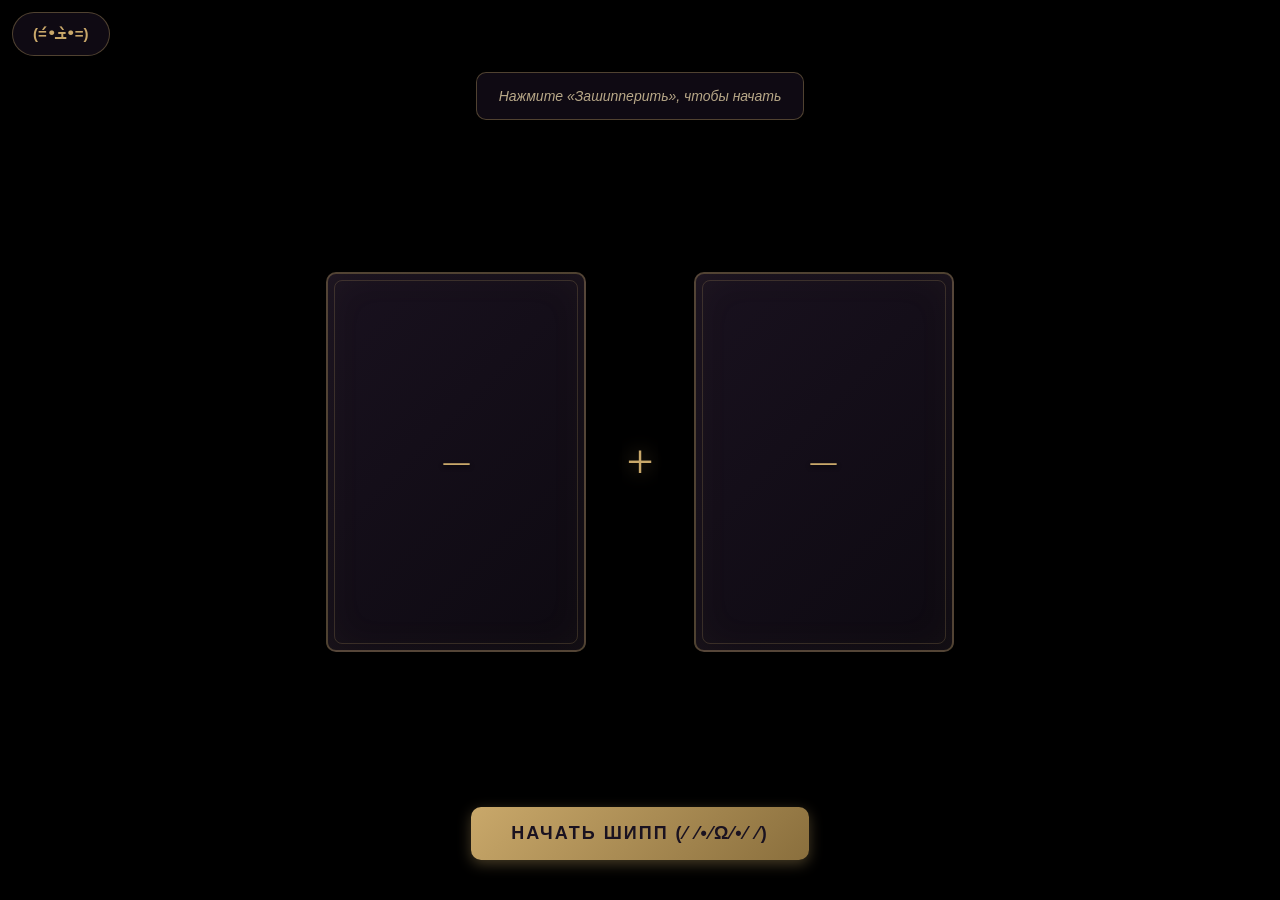
==== index.html @ dc26dc6c "Update index.html" ====
<!DOCTYPE html>
<html lang="ru">
<head>
     <link rel="icon" href="./1000109366 (2)-photoaidcom-cropped.jpg" type="image/jpeg">
    <meta charset="UTF-8">
    <meta name="viewport" content="width=device-width, initial-scale=1.0">
    <title>Turning — Рандомайзер пар</title>
    <link rel="icon" href="./unnamed.png" type="image/jpeg">
    <link rel="stylesheet" href="./style.css">
</head>
<body class="page page--generator">

    <div class="bg"></div>

    <!-- Кнопка истории -->
    <a href="history.html" class="history-link" aria-label="История">(=•́ܫ•̀=)</a>

    <!-- Результат -->
    <header class="result">
        <div class="result__line" id="result-line">
            <span class="result__placeholder">Нажмите «Зашипперить», чтобы начать </span>
        </div>
    </header>

    <!-- Игровое поле -->
    <main class="wheels">
        <!-- Карточка 1 -->
        <section class="wheel">
            <div id="slot-1" class="pair-card">
                <img id="img-1" alt="Персонаж 1" style="display: none;">
                <div class="pair-card__text" id="name-1">—</div>
            </div>
        </section>

        <!-- Разделитель -->
        <div class="pair-divider">+</div>

        <!-- Карточка 2 -->
        <section class="wheel">
            <div id="slot-2" class="pair-card">
                <img id="img-2" alt="Персонаж 2" style="display: none;">
                <div class="pair-card__text" id="name-2">—</div>
            </div>
        </section>
    </main>

    <!-- Кнопки -->
    <footer class="actions">
        <button id="spin-all" class="btn btn--primary" type="button">Начать шипп (⁄ ⁄•⁄ω⁄•⁄ ⁄)</button>
    </footer>

    <div id="toast" class="toast" hidden></div>

    <script src="./app.js"></script>
</body>
</html>
---- style.css ----
.site-logo {
    width: 60px;
    height: 60px;
    border-radius: 50%; /* Делает картинку идеально круглой */
    object-fit: cover;  /* Заполняет круг без искажений */
    border: 2px solid var(--color-accent); /* Золотая рамка в стиле сайта */
    box-shadow: 0 0 10px rgba(201, 168, 106, 0.4);
}
/* ==============================================================
   1. ПЕРЕМЕННЫЕ И СБРОС
   ============================================================== */
:root {
    --color-bg: #0e0a12;
    --color-text: #f4ecd8;
    --color-text-muted: #b8a888;
    --color-accent: #c9a86a;
    --color-accent-dark: #8a6f3d;
    --color-surface: rgba(20, 14, 26, 0.75);
    --color-surface-solid: #1a1220;
    --color-border: rgba(201, 168, 106, 0.35);

    --font-main: "Segoe UI", Roboto, "Helvetica Neue", Arial, sans-serif;
    --font-fancy: "Georgia", "Times New Roman", serif;

    --radius: 10px;
    --shadow: 0 4px 20px rgba(0, 0, 0, 0.4);
}

* { box-sizing: border-box; margin: 0; padding: 0; }

[hidden] { display: none !important; }

html, body { min-height: 100%; }

body {
    font-family: var(--font-main);
    color: var(--color-text);
    background: #000;
    min-height: 100vh;
    display: flex;
    flex-direction: column;
    position: relative;
    overflow-x: hidden;
}

/* ==============================================================
   2. ФОН
   ============================================================== */
.bg {
    position: fixed;
    inset: 0;
    background-image: url('./IMG_20260926_155712_205.jpg');
    background-repeat: no-repeat;
    background-position: center top;
    background-size: contain;
    z-index: -1;
    pointer-events: none;
}

.bg::after {
    content: '';
    position: absolute;
    inset: 0;
    background: linear-gradient(180deg, rgba(0,0,0,0.35) 0%, rgba(0,0,0,0.55) 50%, rgba(0,0,0,0.75) 100%);
}

/* ==============================================================
   3. КНОПКА "ИСТОРИЯ" (в левом верхнем углу)
   ============================================================== */
.history-link {
    position: fixed;
    top: 12px;
    left: 12px;
    z-index: 10;
    display: inline-flex;
    align-items: center;
    justify-content: center;
    height: 44px;
    padding: 0 20px; /* Отступы по бокам, чтобы вытянуть в овал */
    border-radius: 22px; /* Половина высоты = идеальный овал */
    background: var(--color-surface);
    border: 1px solid var(--color-border);
    color: var(--color-accent);
    font-size: 15px;
    font-family: var(--font-main);
    font-weight: 600;
    text-decoration: none;
    backdrop-filter: blur(6px);
    transition: background 0.2s, transform 0.1s;
    box-shadow: 0 4px 15px rgba(0, 0, 0, 0.4);
}
.history-link:hover { 
    background: rgba(201, 168, 106, 0.15); 
    transform: scale(1.05);
}

/* ==============================================================
   4. РЕЗУЛЬТАТ (Верхняя строка)
   ============================================================== */
.result {
    padding: 72px 16px 16px;
    text-align: center;
    z-index: 1;
}
.result__line {
    display: inline-block;
    padding: 14px 22px;
    background: var(--color-surface);
    border: 1px solid var(--color-border);
    border-radius: var(--radius);
    box-shadow: var(--shadow);
    backdrop-filter: blur(8px);
    max-width: 100%;
}
.result__placeholder {
    color: var(--color-text-muted);
    font-style: italic;
    font-size: 14px;
}
.result__text {
    font-family: var(--font-fancy);
    font-size: 24px;
    letter-spacing: 1px;
    color: var(--color-accent);
    animation: pop 0.35s ease;
}

@keyframes pop {
    0%   { transform: scale(0.85); opacity: 0; }
    100% { transform: scale(1);    opacity: 1; }
}

/* ==============================================================
   5. РАНДОМАЙЗЕР: КАРТОЧКИ ПЕРСОНАЖЕЙ
   ============================================================== */
.wheels {
    flex: 1;
    display: flex;
    flex-direction: row;
    justify-content: center;
    align-items: center;
    gap: 30px;
    padding: 20px 16px;
    z-index: 1;
    flex-wrap: wrap;
}

.pair-divider {
    font-family: var(--font-fancy);
    font-size: 48px;
    color: var(--color-accent);
    text-shadow: 0 0 20px rgba(201, 168, 106, 0.5);
    user-select: none;
}

.wheel {
    width: 100%;
    max-width: 280px;
    padding: 10px;
}

.pair-card {
    display: flex;
    flex-direction: column;
    background: linear-gradient(135deg, rgba(26, 18, 32, 0.95), rgba(14, 10, 18, 0.95));
    border: 2px solid var(--color-border);
    border-radius: var(--radius);
    box-shadow: 0 10px 30px rgba(0, 0, 0, 0.8), inset 0 0 40px rgba(201, 168, 106, 0.05);
    height: 380px;
    position: relative;
    overflow: hidden;
    transition: transform 0.2s, box-shadow 0.2s;
}

/* Декоративная внутренняя рамка */
.pair-card::after {
    content: '';
    position: absolute;
    inset: 6px;
    border: 1px solid rgba(201, 168, 106, 0.2);
    border-radius: calc(var(--radius) - 2px);
    pointer-events: none;
    z-index: 3;
}

/* Анимация во время выбора */
.pair-card.shaking {
    animation: shake 0.1s infinite alternate;
    border-color: var(--color-accent);
    box-shadow: 0 0 20px rgba(201, 168, 106, 0.4);
}

@keyframes shake {
    0% { transform: translateY(0); }
    100% { transform: translateY(-5px); }
}

/* Фото */
.pair-card img {
    width: 100%;
    height: 100%;
    object-fit: cover;
    object-position: top;
    position: absolute;
    z-index: 1;
    opacity: 0.9;
    background: radial-gradient(circle, #2a2033 0%, #110c17 100%);
}

/* Имя персонажа */
.pair-card__text {
    position: absolute;
    bottom: 0;
    left: 0;
    width: 100%;
    padding: 20px 15px;
    font-family: var(--font-fancy);
    font-size: 20px;
    font-weight: bold;
    color: #fff;
    text-align: center;
    background: linear-gradient(to top, rgba(10, 8, 14, 1) 0%, rgba(10, 8, 14, 0.8) 60%, transparent 100%);
    z-index: 2;
    text-shadow: 0 2px 4px rgba(0,0,0,0.8);
}

/* Если картинки НЕТ (скрыта через JS) — текст по центру */
.pair-card img[style*="display: none"] + .pair-card__text {
    position: relative;
    height: 100%;
    display: flex;
    align-items: center;
    justify-content: center;
    background: transparent;
    padding: 20px;
    font-size: 26px;
    color: var(--color-accent);
}

/* ==============================================================
   6. КНОПКИ
   ============================================================== */
.actions {
    padding: 20px 16px 40px;
    text-align: center;
    z-index: 1;
}

.btn {
    display: inline-block;
    padding: 14px 28px;
    border: none;
    border-radius: var(--radius);
    font: inherit;
    font-weight: 600;
    font-size: 16px;
    cursor: pointer;
    transition: filter 0.15s, background 0.15s;
    text-decoration: none;
    text-align: center;
    text-transform: uppercase;
}

.btn:hover { filter: brightness(1.1); }

.btn--primary {
    background: linear-gradient(135deg, var(--color-accent), var(--color-accent-dark));
    color: #1a1220;
    box-shadow: 0 4px 14px rgba(201, 168, 106, 0.35);
}

.btn--ghost {
    background: transparent;
    color: var(--color-text);
    border: 1px solid var(--color-border);
}
.btn--ghost:hover { background: rgba(255,255,255,0.06); }

.btn--small { padding: 6px 12px; font-size: 13px; }

/* Спец. анимация для кнопки "Сгенерировать" */
#spin-all {
    font-size: 18px;
    padding: 16px 40px;
    letter-spacing: 2px;
    animation: pulse-glow 2s infinite;
}

@keyframes pulse-glow {
    0% { box-shadow: 0 0 10px rgba(201, 168, 106, 0.3); }
    50% { box-shadow: 0 0 25px rgba(201, 168, 106, 0.6); }
    100% { box-shadow: 0 0 10px rgba(201, 168, 106, 0.3); }
}

/* ==============================================================
   7. СТРАНИЦА ИСТОРИИ
   ============================================================== */
.history-header {
    display: flex;
    align-items: center;
    gap: 12px;
    padding: 16px;
    background: rgba(14, 10, 18, 0.75);
    backdrop-filter: blur(8px);
    border-bottom: 1px solid var(--color-border);
    position: sticky;
    top: 0;
    z-index: 5;
}

.history-back {
    display: inline-flex;
    align-items: center;
    justify-content: center;
    width: 38px;
    height: 38px;
    border-radius: 50%;
    background: rgba(0, 0, 0, 0.4);
    border: 1px solid var(--color-border);
    color: var(--color-accent);
    font-size: 20px;
    text-decoration: none;
    flex-shrink: 0;
    transition: background 0.15s;
}
.history-back:hover { background: rgba(201, 168, 106, 0.15); }

.history-title {
    font-family: var(--font-fancy);
    font-size: 22px;
    letter-spacing: 1px;
    color: var(--color-accent);
}

.history-main {
    flex: 1;
    padding: 20px 16px 40px;
    z-index: 1;
    max-width: 1000px;
    width: 100%;
    margin: 0 auto;
}

.history-card {
    background: rgba(20, 14, 26, 0.85);
    border: 1px solid var(--color-accent);
    border-radius: var(--radius);
    box-shadow: var(--shadow), inset 0 0 50px rgba(0,0,0,0.5);
    backdrop-filter: blur(10px);
    padding: 20px;
    overflow-x: auto;
}

.history-table {
    width: 100%;
    border-collapse: collapse;
}

.history-table thead th {
    font-family: var(--font-main);
    text-transform: uppercase;
    letter-spacing: 1px;
    font-size: 13px;
    color: var(--color-accent);
    padding: 15px;
    border-bottom: 2px solid var(--color-border);
    text-align: left;
    white-space: nowrap;
}

.history-table tbody td {
    padding: 15px;
    border-bottom: 1px solid rgba(201, 168, 106, 0.1);
    font-size: 15px;
    color: var(--color-text);
    white-space: nowrap;
}

.history-table tbody tr:hover td {
    background: rgba(201, 168, 106, 0.05);
}

/* Выделение последнего столбца (Результат) */
.history-table td:last-child {
    font-family: var(--font-fancy);
    color: var(--color-accent);
    font-weight: bold;
    font-size: 16px;
}

.history-empty {
    color: var(--color-text-muted);
    font-style: italic;
    text-align: center;
    padding: 32px 16px;
}

/* ==============================================================
   8. TOAST (Уведомления)
   ============================================================== */
.toast {
    position: fixed;
    bottom: 20px;
    left: 50%;
    transform: translateX(-50%);
    padding: 12px 24px;
    border-radius: var(--radius);
    background: var(--color-surface-solid);
    border: 1px solid var(--color-border);
    color: var(--color-text);
    box-shadow: var(--shadow);
    z-index: 200;
    font-size: 14px;
    max-width: calc(100vw - 32px);
    text-align: center;
    font-weight: 600;
    animation: slide-up 0.3s ease;
}

@keyframes slide-up {
    from { opacity: 0; transform: translate(-50%, 20px); }
    to { opacity: 1; transform: translate(-50%, 0); }
}

.toast--success {
    border-color: var(--color-accent);
    color: var(--color-accent);
    box-shadow: 0 0 0 1px rgba(201, 168, 106, 0.25), 0 4px 20px rgba(0, 0, 0, 0.4);
}
.toast--error {
    border-color: #c76b6b;
    color: #e8a0a0;
}

/* ==============================================================
   9. МОБИЛЬНАЯ ВЕРСИЯ (Адаптивность)
   ============================================================== */
@media (max-width: 768px) {
    .wheels {
        flex-direction: column;
        gap: 10px;
    }
    .pair-divider {
        transform: rotate(90deg);
        font-size: 36px;
        margin: -5px 0;
    }
    .pair-card {
        height: 320px;
        max-width: 240px;
        margin: 0 auto;
    }
    .pair-card__text {
        font-size: 18px;
    }
    .pair-card img[style*="display: none"] + .pair-card__text {
        font-size: 22px;
    }
    .result { padding-top: 60px; }
    .result__text { font-size: 20px; }
    .history-main { padding: 16px 8px 32px; }
    .history-table thead th, .history-table tbody td {
        padding: 10px 12px;
        font-size: 13px;
    }
    .history-title { font-size: 18px; }
}

/* ==============================================================
   МОБИЛЬНАЯ ВЕРСИЯ (Адаптация под телефоны)
   ============================================================== */
@media (max-width: 768px) {
    /* Карточки встают в колонку */
    .wheels {
        flex-direction: column;
        gap: 10px;
        padding: 10px;
    }

    /* Плюсик между карточками поворачиваем горизонтально */
    .pair-divider {
        transform: rotate(90deg);
        font-size: 36px;
        margin: -5px 0;
    }

    /* Уменьшаем карточки, чтобы влезли на экран */
    .wheel {
        max-width: 260px;
    }
    .pair-card {
        height: 320px;
    }

    /* Текст на карточке и результат */
    .result {
        padding: 70px 16px 10px; /* Освобождаем место под кнопку истории */
    }
    .result__text {
        font-size: 20px;
    }

    /* Кнопка запуска */
    #spin-all {
        padding: 14px 30px;
        font-size: 16px;
        width: 90%;
    }
    
    /* Кнопка истории на телефоне */
    .history-link {
        height: 38px;
        padding: 0 15px;
        font-size: 13px;
    }

    /* Таблица истории - чтобы не вылезала за экран телефона */
    .history-card {
        padding: 10px;
    }
    .history-table thead th, 
    .history-table tbody td {
        padding: 10px 12px;
        font-size: 13px;
    }
}
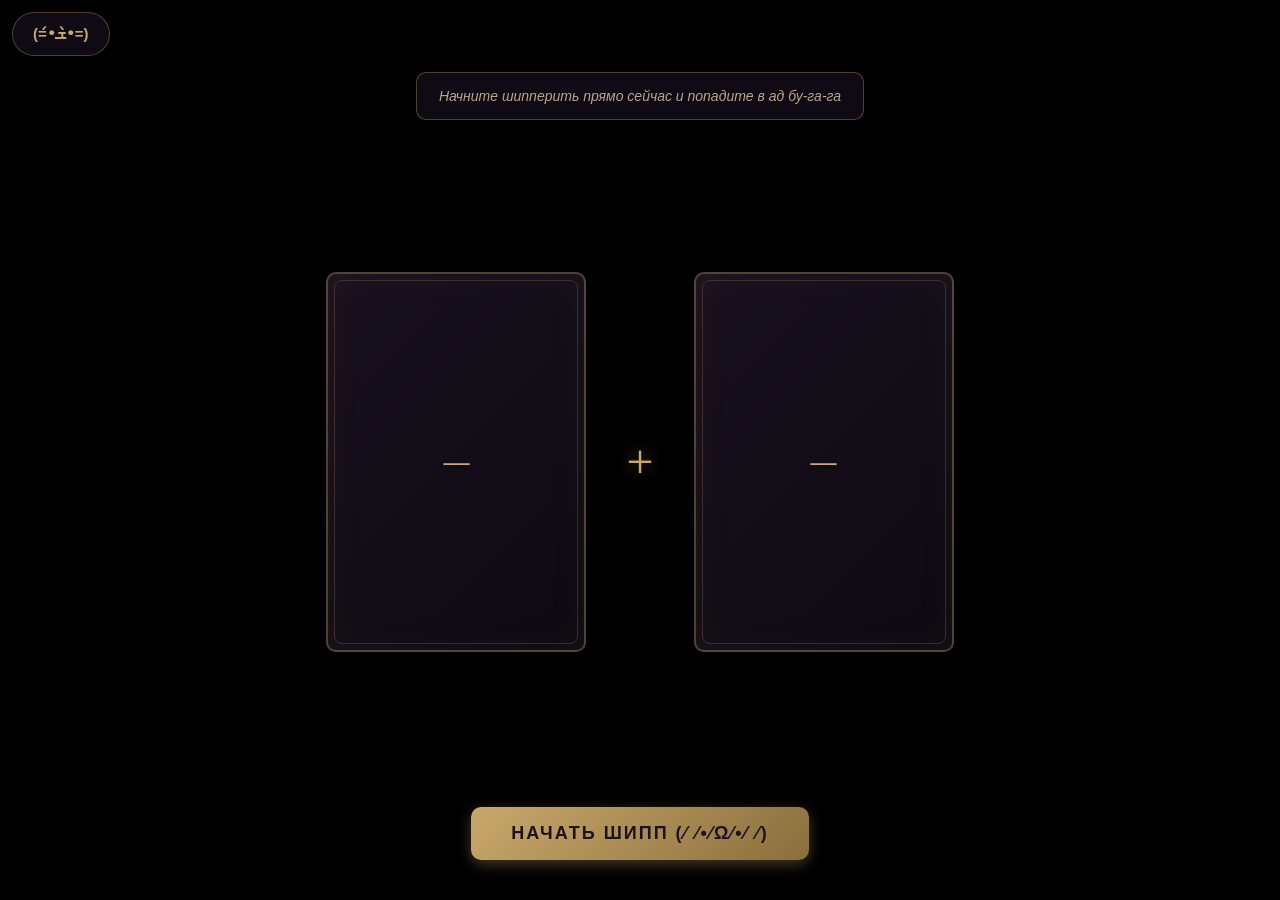
==== commit f3fc1d5f: "Update index.html" ====
--- a/index.html
+++ b/index.html
@@ -18,7 +18,7 @@
     <!-- Результат -->
     <header class="result">
         <div class="result__line" id="result-line">
-            <span class="result__placeholder">Нажмите «Зашипперить», чтобы начать </span>
+            <span class="result__placeholder">Начните шипперить прямо сейчас и попадите в ад бу-га-га </span>
         </div>
     </header>
 
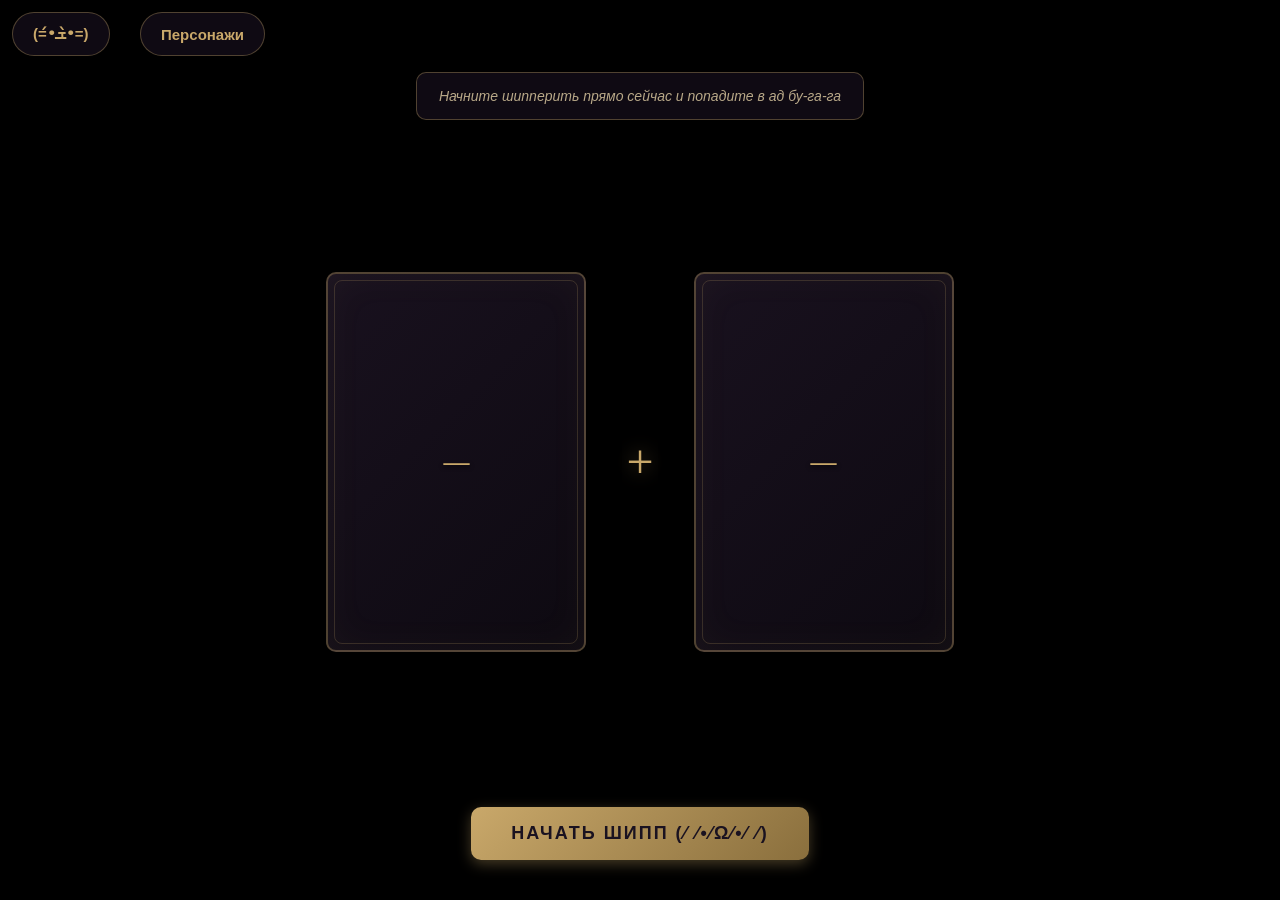
==== commit a5c5f869: "Update index.html" ====
--- a/index.html
+++ b/index.html
@@ -14,6 +14,8 @@
 
     <!-- Кнопка истории -->
     <a href="history.html" class="history-link" aria-label="История">(=•́ܫ•̀=)</a>
+
+     <a href="characters.html" class="history-link" style="left: 140px;" aria-label="Персонажи">Персонажи</a>
 
     <!-- Результат -->
     <header class="result">
@@ -49,8 +51,10 @@
         <button id="spin-all" class="btn btn--primary" type="button">Начать шипп (⁄ ⁄•⁄ω⁄•⁄ ⁄)</button>
     </footer>
 
-    <div id="toast" class="toast" hidden></div>
-
     <script src="./app.js"></script>
+         <!-- Экран Джекпота -->
+    <div id="jackpot-screen" class="jackpot-screen" hidden>
+        <h1 class="jackpot-text">Вам выпал<br>сладкий канон!</h1>
+    </div>
 </body>
 </html>
--- a/style.css
+++ b/style.css
@@ -1,3 +1,4 @@
+
 .site-logo {
     width: 60px;
     height: 60px;
@@ -5,6 +6,57 @@
     object-fit: cover;  /* Заполняет круг без искажений */
     border: 2px solid var(--color-accent); /* Золотая рамка в стиле сайта */
     box-shadow: 0 0 10px rgba(201, 168, 106, 0.4);
+}
+/* ==============================================================
+   ДЖЕКПОТ (Пасхалка)
+   ============================================================== */
+.jackpot-screen {
+    position: fixed;
+    inset: 0;
+    background: rgba(0, 0, 0, 0.85); /* Затемнение фона */
+    display: flex;
+    align-items: center;
+    justify-content: center;
+    z-index: 9999; /* Поверх всего */
+    pointer-events: none; /* Чтобы можно было кликать сквозь него */
+    backdrop-filter: blur(5px);
+}
+
+.jackpot-text {
+    font-family: var(--font-fancy);
+    color: #FFD700; /* Яркое золото */
+    font-size: 64px;
+    font-weight: bold;
+    text-align: center;
+    line-height: 1.2;
+    text-transform: uppercase;
+    text-shadow: 
+        0 0 20px #FFD700, 
+        0 0 40px #FF8C00, 
+        0 0 60px #FF0000; /* Свечение */
+    animation: jackpot-zoom 0.5s ease-out, pulse-glow 1s infinite alternate;
+}
+
+/* Анимация выезда текста */
+@keyframes jackpot-zoom {
+    0% { transform: scale(0.1) rotate(-10deg); opacity: 0; }
+    80% { transform: scale(1.1) rotate(2deg); opacity: 1; }
+    100% { transform: scale(1) rotate(0); opacity: 1; }
+}
+
+/* Анимация мигания экрана (как стробоскоп) */
+.body-flash {
+    animation: flash-bg 0.4s 6; /* 6 раз по 0.4 сек = 2.4 секунды мигания */
+}
+
+@keyframes flash-bg {
+    0%, 100% { background-color: #000; }
+    50% { background-color: #c9a86a; } /* Цвет вспышки (золотой) */
+}
+
+/* Адаптив для телефонов */
+@media (max-width: 768px) {
+    .jackpot-text { font-size: 36px; }
 }
 /* ==============================================================
    1. ПЕРЕМЕННЫЕ И СБРОС
@@ -42,14 +94,57 @@
     position: relative;
     overflow-x: hidden;
 }
-
+/* ==============================================================
+   ГАЛЕРЕЯ ВСЕХ ПЕРСОНАЖЕЙ
+   ============================================================== */
+.char-grid {
+    display: grid;
+    grid-template-columns: repeat(auto-fill, minmax(140px, 1fr));
+    gap: 15px;
+    padding-bottom: 40px;
+    width: 100%;
+    max-width: 1200px;
+    margin: 0 auto;
+}
+
+.char-card {
+    background: rgba(20, 14, 26, 0.85);
+    border: 1px solid var(--color-border);
+    border-radius: var(--radius);
+    box-shadow: var(--shadow);
+    padding: 15px 10px;
+    display: flex;
+    flex-direction: column;
+    align-items: center;
+    transition: transform 0.2s, box-shadow 0.2s;
+}
+
+.char-card:hover {
+    transform: translateY(-5px);
+    box-shadow: 0 10px 30px rgba(0, 0, 0, 0.8), inset 0 0 20px rgba(201, 168, 106, 0.1);
+    border-color: var(--color-accent);
+}
+
+.char-card .history-img,
+.char-card .history-img-placeholder {
+    width: 80px;
+    height: 110px;
+    margin-bottom: 12px;
+}
+
+.char-name {
+    font-family: var(--font-fancy);
+    font-size: 14px;
+    color: var(--color-accent);
+    text-align: center;
+    line-height: 1.2;
+}
 /* ==============================================================
    2. ФОН
    ============================================================== */
 .bg {
     position: fixed;
     inset: 0;
-    background-image: url('./IMG_20260926_155712_205.jpg');
     background-repeat: no-repeat;
     background-position: center top;
     background-size: contain;
@@ -465,62 +560,181 @@
     }
     .history-title { font-size: 18px; }
 }
-
+/* ==============================================================
+   ИСТОРИЯ В ВИДЕ ГАЛЕРЕИ
+   ============================================================== */
+.history-grid {
+    display: grid;
+    grid-template-columns: repeat(auto-fill, minmax(280px, 1fr));
+    gap: 20px;
+    padding-bottom: 40px;
+    width: 100%;
+    max-width: 1200px;
+    margin: 0 auto;
+}
+
+.history-item {
+    background: rgba(20, 14, 26, 0.85);
+    border: 1px solid var(--color-border);
+    border-radius: var(--radius);
+    box-shadow: var(--shadow), inset 0 0 20px rgba(201, 168, 106, 0.05);
+    padding: 20px 15px;
+    display: flex;
+    flex-direction: column;
+    transition: transform 0.2s, box-shadow 0.2s;
+}
+
+.history-item:hover {
+    transform: translateY(-5px);
+    box-shadow: 0 10px 30px rgba(0, 0, 0, 0.8), inset 0 0 30px rgba(201, 168, 106, 0.1);
+    border-color: var(--color-accent);
+}
+
+.history-date {
+    font-size: 12px;
+    color: var(--color-text-muted);
+    text-align: center;
+    margin-bottom: 15px;
+    letter-spacing: 1px;
+}
+
+.history-content {
+    display: flex;
+    align-items: center;
+    justify-content: space-between;
+    margin-bottom: 15px;
+}
+
+.history-char {
+    display: flex;
+    flex-direction: column;
+    align-items: center;
+    width: 45%;
+}
+.history-img {
+    width: 60px;
+    height: 80px; /* Делаем прямоугольными */
+    object-fit: cover;
+    border-radius: 6px; /* Легкое скругление углов, как у карточек */
+    border: 1px solid var(--color-accent);
+    box-shadow: 0 0 10px rgba(201, 168, 106, 0.2);
+    margin-bottom: 8px;
+}
+
+.history-img-placeholder {
+    width: 60px;
+    height: 80px;
+    border-radius: 6px;
+    background: rgba(255, 255, 255, 0.05);
+    border: 1px dashed var(--color-border);
+    display: flex;
+    align-items: center;
+    justify-content: center;
+    color: var(--color-accent);
+    font-size: 24px;
+    font-family: var(--font-fancy);
+    margin-bottom: 8px;
+}
+
+.history-char span {
+    font-size: 13px;
+    text-align: center;
+    line-height: 1.2;
+    color: var(--color-text);
+}
+
+.history-plus {
+    font-family: var(--font-fancy);
+    color: var(--color-accent);
+    font-size: 28px;
+    margin-top: -25px;
+}
+
+.history-result {
+    font-family: var(--font-fancy);
+    color: var(--color-accent);
+    font-size: 16px;
+    font-weight: bold;
+    text-align: center;
+    border-top: 1px solid var(--color-border);
+    padding-top: 15px;
+    margin-top: auto;
+}
 /* ==============================================================
    МОБИЛЬНАЯ ВЕРСИЯ (Адаптация под телефоны)
    ============================================================== */
 @media (max-width: 768px) {
-    /* Карточки встают в колонку */
+    /* Оставляем карточки в ряд и запрещаем им переноситься */
     .wheels {
-        flex-direction: column;
-        gap: 10px;
-        padding: 10px;
-    }
-
-    /* Плюсик между карточками поворачиваем горизонтально */
+        flex-direction: row;
+        flex-wrap: nowrap;
+        gap: 5px; /* Маленький отступ между карточками */
+        padding: 10px 5px;
+    }
+
+    /* Плюсик оставляем между ними, просто делаем его чуть меньше */
     .pair-divider {
-        transform: rotate(90deg);
-        font-size: 36px;
-        margin: -5px 0;
-    }
-
-    /* Уменьшаем карточки, чтобы влезли на экран */
+        transform: none;
+        font-size: 28px;
+        margin: 0;
+    }
+
+    /* Уменьшаем сами карточки, чтобы две влезли на экран телефона */
     .wheel {
-        max-width: 260px;
-    }
+        width: 45%; /* Каждая карточка занимает 45% ширины экрана */
+        max-width: 45%;
+        padding: 0;
+    }
+    
     .pair-card {
-        height: 320px;
-    }
-
-    /* Текст на карточке и результат */
+        height: 230px; /* Уменьшаем высоту, чтобы влезло по вертикали */
+    }
+
+    /* Уменьшаем шрифт имени, чтобы длинные имена влезали */
+    .pair-card__text {
+        font-size: 13px; 
+        padding: 10px 5px;
+    }
+    
+    /* Для персонажей без фото */
+    .pair-card img[style*="display: none"] + .pair-card__text {
+        font-size: 15px;
+    }
+
+    /* Блок с результатом сверху */
     .result {
-        padding: 70px 16px 10px; /* Освобождаем место под кнопку истории */
+        padding: 70px 16px 10px;
     }
     .result__text {
-        font-size: 20px;
-    }
-
-    /* Кнопка запуска */
+        font-size: 16px;
+    }
+
+    /* КНОПКА ОСТАЕТСЯ БОЛЬШОЙ */
+    .actions {
+        padding: 15px 10px 30px;
+    }
     #spin-all {
-        padding: 14px 30px;
-        font-size: 16px;
         width: 90%;
-    }
-    
-    /* Кнопка истории на телефоне */
+        max-width: 320px; /* Ограничиваем ширину, чтобы не вылезала */
+        font-size: 16px; /* Оставляем крупный шрифт */
+        padding: 14px 20px;
+        white-space: nowrap; /* Текст не переносится на новую строку */
+    }
+
+    /* Кнопка истории */
     .history-link {
         height: 38px;
         padding: 0 15px;
         font-size: 13px;
     }
 
-    /* Таблица истории - чтобы не вылезала за экран телефона */
-    .history-card {
-        padding: 10px;
+    /* Таблица истории */
+    .history-main {
+        padding: 16px 8px 32px;
     }
     .history-table thead th, 
     .history-table tbody td {
-        padding: 10px 12px;
-        font-size: 13px;
-    }
-}
+        padding: 10px 8px;
+        font-size: 12px;
+    }
+}
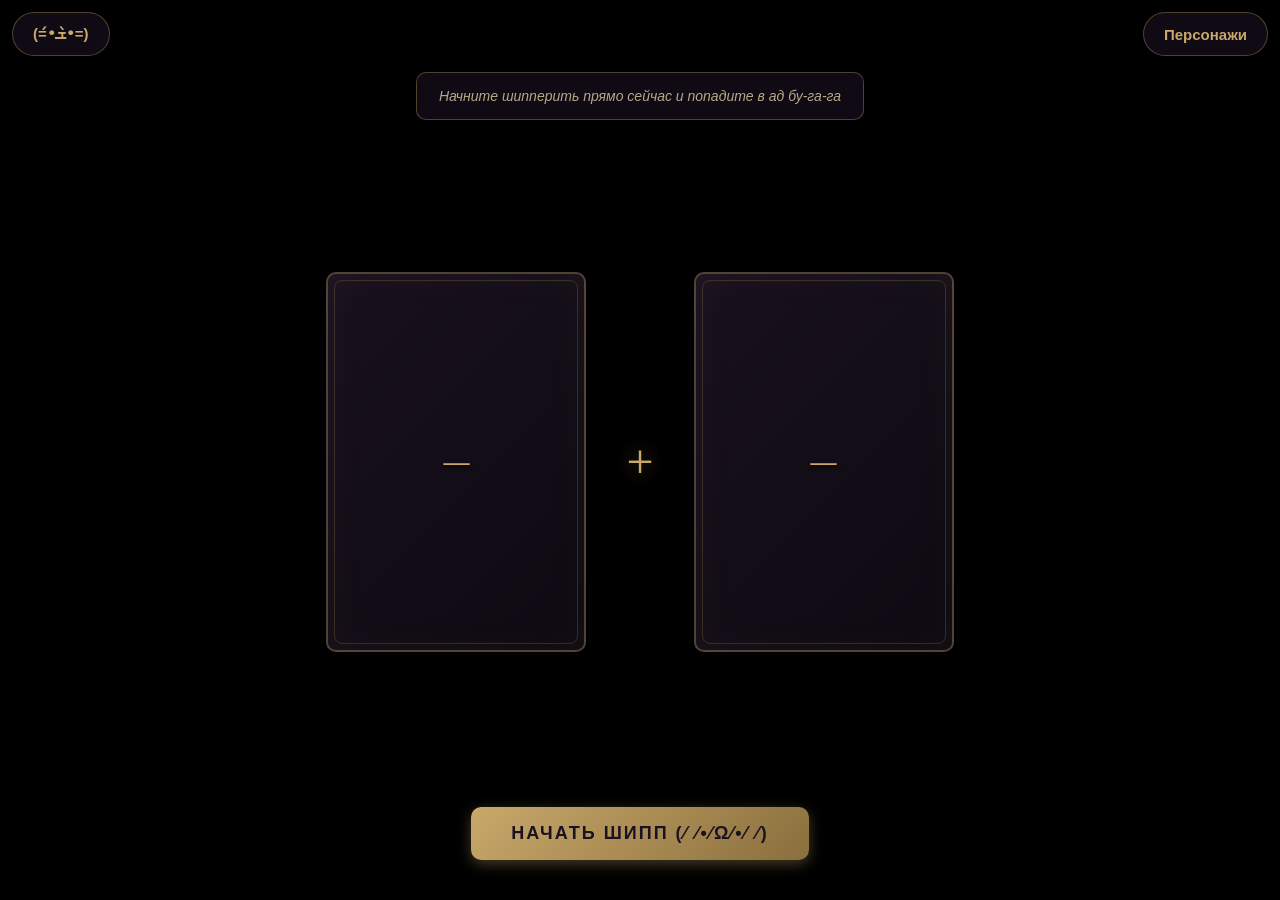
==== commit 2ee893e6: "Update index.html" ====
--- a/index.html
+++ b/index.html
@@ -15,7 +15,7 @@
     <!-- Кнопка истории -->
     <a href="history.html" class="history-link" aria-label="История">(=•́ܫ•̀=)</a>
 
-     <a href="characters.html" class="history-link" style="left: 140px;" aria-label="Персонажи">Персонажи</a>
+     <a href="characters.html" class="history-link history-link--right">  Персонажи</a>
 
     <!-- Результат -->
     <header class="result">
--- a/style.css
+++ b/style.css
@@ -401,6 +401,10 @@
     position: sticky;
     top: 0;
     z-index: 5;
+}
+.history-link--right {
+    left: auto !important;
+    right: 12px;
 }
 
 .history-back {
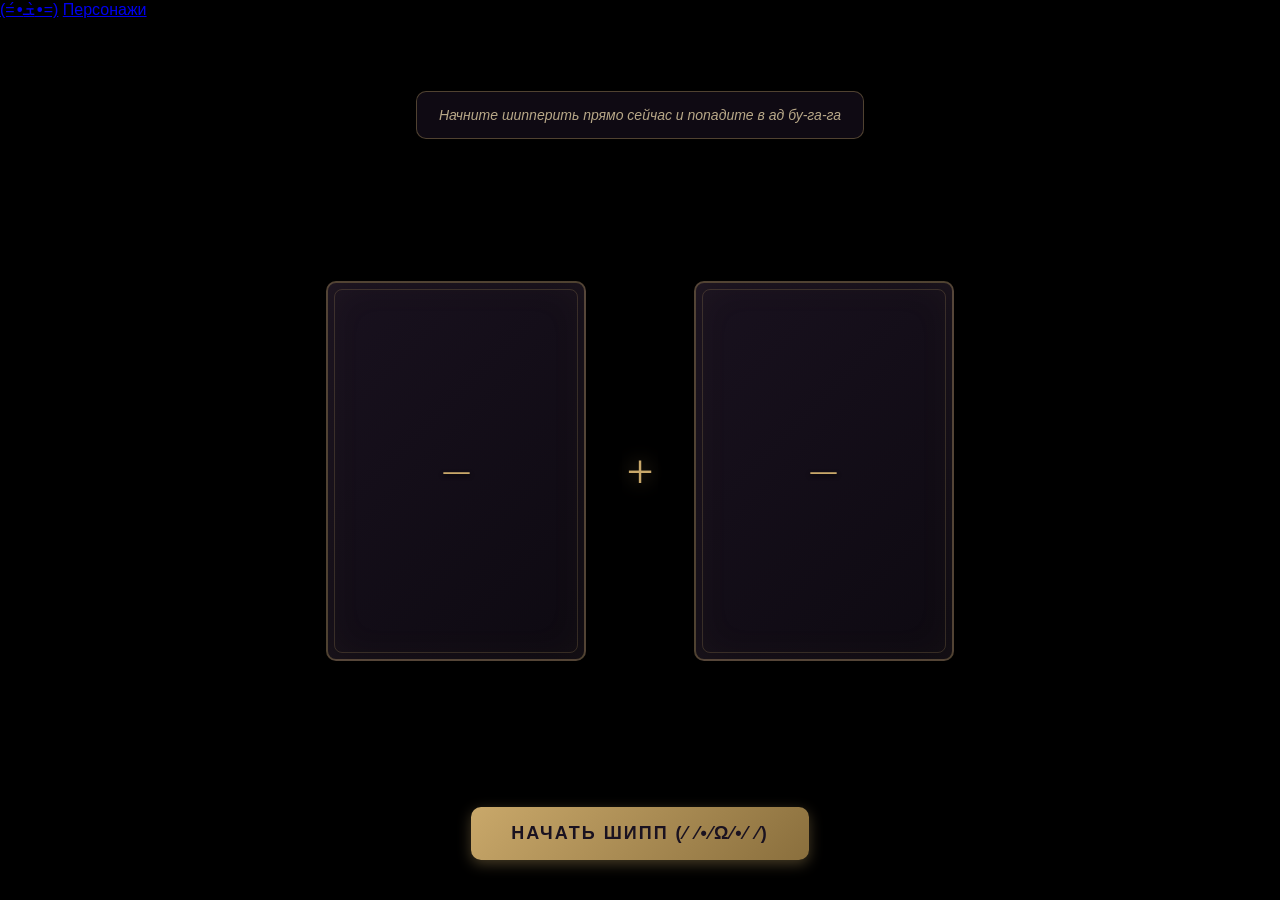
==== commit b527dc31: "Update index.html" ====
--- a/index.html
+++ b/index.html
@@ -13,9 +13,11 @@
     <div class="bg"></div>
 
     <!-- Кнопка истории -->
-    <a href="history.html" class="history-link" aria-label="История">(=•́ܫ•̀=)</a>
-
-     <a href="characters.html" class="history-link history-link--right">  Персонажи</a>
+         <!-- Навигация -->
+    <div class="top-nav">
+        <a href="history.html" class="nav-btn">(=•́ܫ•̀=)</a>
+        <a href="characters.html" class="nav-btn"> Персонажи</a>
+    </div>
 
     <!-- Результат -->
     <header class="result">
